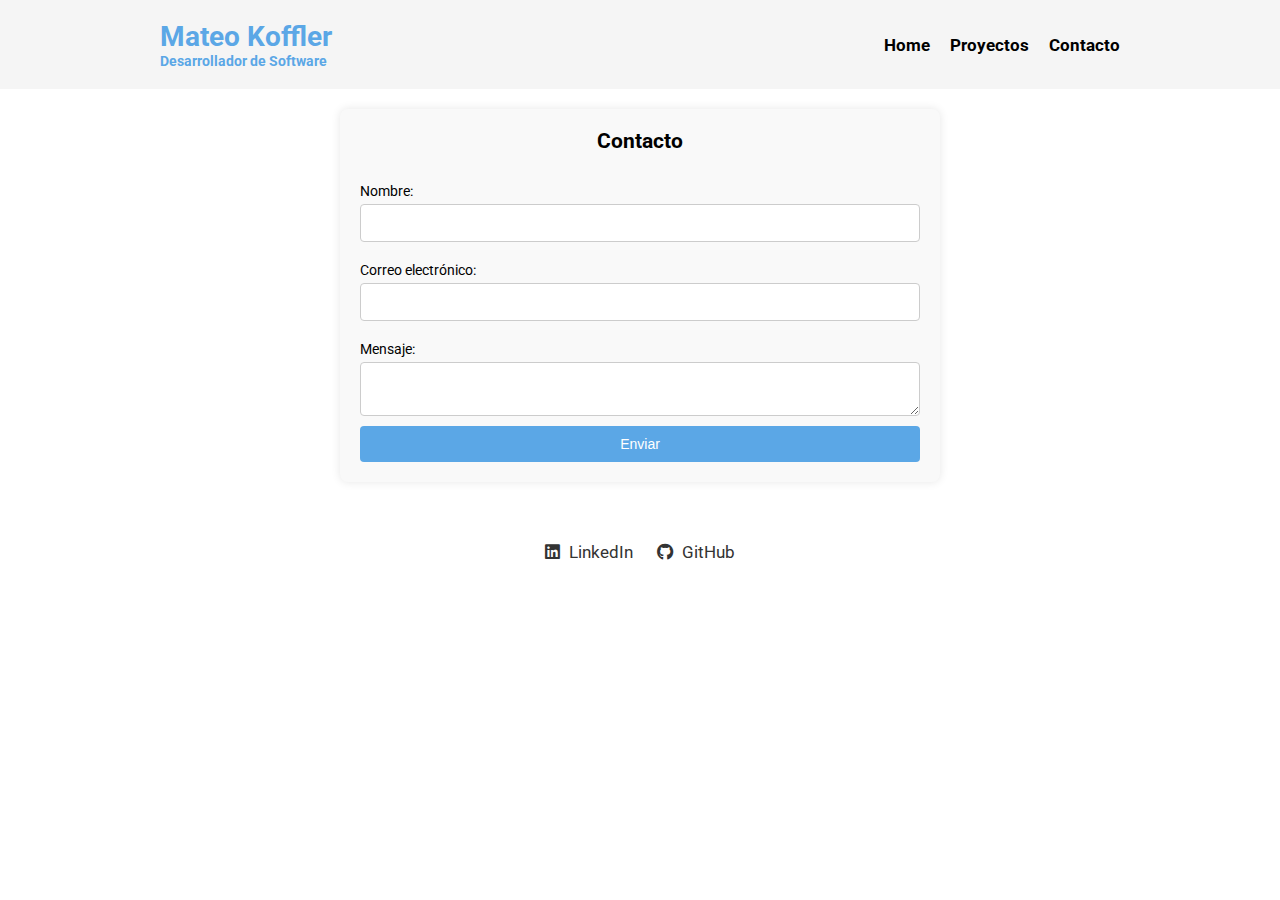
==== contacto.html @ e23fb648 "Division en varios archivos html" ====
<!DOCTYPE html>
<html lang="en">
<head>
    <meta charset="UTF-8">
    <meta name="viewport" content="width=device-width, initial-scale=1.0">
    <title>Contacto</title>
    <link rel="stylesheet" href="css/style.css">
    <link rel="preconnect" href="https://fonts.googleapis.com">
    <link rel="preconnect" href="https://fonts.gstatic.com" crossorigin>
    <link href="https://fonts.googleapis.com/css2?family=Roboto:ital,wght@0,100;0,300;0,400;0,500;0,700;0,900;1,100;1,300;1,400;1,500;1,700;1,900&display=swap" rel="stylesheet">
    <link rel="stylesheet" href="https://cdnjs.cloudflare.com/ajax/libs/font-awesome/6.0.0-beta3/css/all.min.css">
</head>
<body>
    <header>
        <nav class="nav">
            <div class="navegacion-links">
                <div class="nav_quien-soy">
                    <h1>Mateo Koffler</h1>
                    <p>Desarrollador de Software</p>
                </div>
                <div class="nav_li">
                    <a href="index.html">Home</a>
                    <a href="proyectos.html">Proyectos</a>
                    <a href="contacto.html">Contacto</a>
                </div>
            </div>
        </nav>
    </header>

    <main class="main-content">
        <section class="contacto" id="contacto">
            <h2>Contacto</h2>
            <form action="enviar.php" method="post">
                <label for="nombre">Nombre:</label>
                <input type="text" id="nombre" name="nombre" required>
                <label for="email">Correo electrónico:</label>
                <input type="email" id="email" name="email" required>
                <label for="mensaje">Mensaje:</label>
                <textarea id="mensaje" name="mensaje" required></textarea>
                <button type="submit">Enviar</button>
            </form>
        </section>
    </main>    
    <footer>
        <a href="https://www.linkedin.com/in/mateo-koffler-857348232/" target="_blank">
            <i class="fab fa-linkedin"></i> LinkedIn    
        </a>
        <a href="https://github.com/m4tte-sh" target="_blank">
            <i class="fab fa-github"></i> GitHub
        </a>
    </footer>
</body>
</html>
---- css/style.css ----
* {margin: 0; padding: 0; box-sizing: border-box;}

body {
    font-family: "Roboto";
    font-size: 14px;
}

header {
    width: 100%;
    background-color: rgb(245,245,245);
}

header nav{
    max-width: 1000px;
    margin: 0 auto;
    padding: 20px;
}

header .nav_quien-soy {
    font-weight: bold;
    color: #5ba7e6;
    font-size: 1em;
}

header .navegacion-links{
    margin: auto;
    display: flex;
    justify-content: space-between;
    flex-direction: row;
}

header .nav_li{
    display: flex;
    gap: 20px;
    align-items: center;
}

header .nav_li a{
    text-decoration: none;
    font-weight: bold;
    color: black;
    font-size: 1.2em;
}

header .nav_li a:hover {
    color: #0077b5;
}

.descripcion {
    display: flex;
    align-items: center;
    max-width: 900px;
}


.descripcion img {
    max-width: 140px;
    border-radius: 30%;
    margin-inline: 10px;
}

.main-content{
    max-width: 1100px;
    margin: 20px auto;
    padding: 0 20px;
}

.descripcion, .habilidades, .experiencia, .proyectos, .contacto {
    margin-bottom: 40px;
}

section {
    padding: 20px;
    max-width: 1000px;
}

.contacto{
    max-width: 600px;
    margin: 0 auto 40px auto;
    padding: 20px;
    background-color: #f9f9f9;
    border-radius: 8px;
    box-shadow: 0px 0px 10px rgba(0, 0, 0, 0.1);
}

.contacto h2 {
    text-align: center;
    margin-bottom: 20px;
}

form {
    display: flex;
    flex-direction: column;
}

form label {
    margin: 10px 0 5px;
}

form input, form textarea {
    padding: 10px;
    margin-bottom: 10px;
    border: 1px solid #ccc;
    border-radius: 4px;
    font-size: 1em;
}

form button {
    padding: 10px 20px;
    background-color: #5ba7e6;
    color: white;
    border: none;
    border-radius: 4px;
    cursor: pointer;
    font-size: 1em;
}

form button:hover {
    background-color: #4a91c5;
}

footer {
    text-align: center;
    padding: 20px;
}

footer a {
    margin: 0 10px;
    text-decoration: none;
    color: #333;
    font-size: 1.2em;
}

footer a:hover {
    color: #0077b5;
}

footer i {
    margin-right: 5px;
}
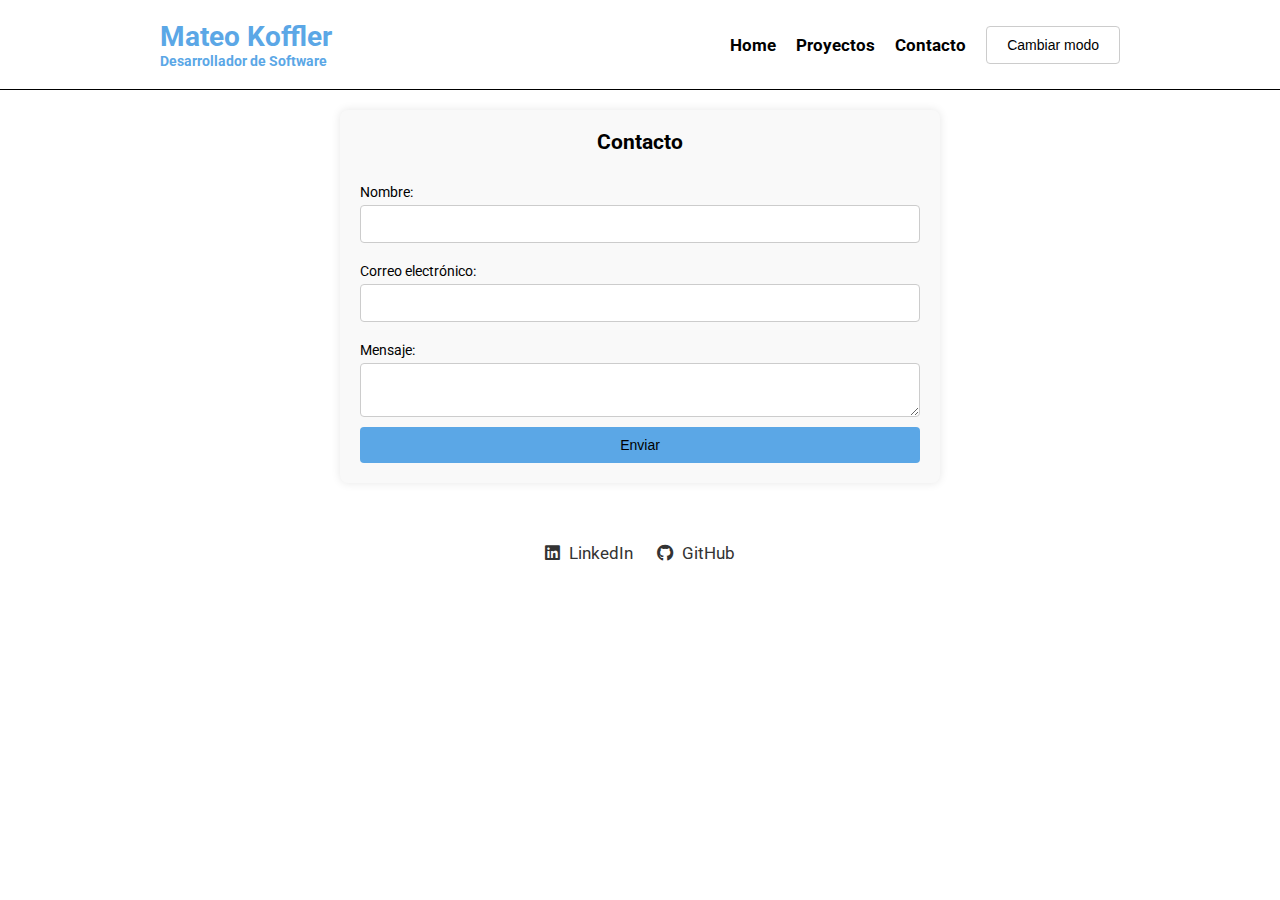
==== commit b58bbbdd: "Modo Oscuro" ====
--- a/contacto.html
+++ b/contacto.html
@@ -22,6 +22,7 @@
                     <a href="index.html">Home</a>
                     <a href="proyectos.html">Proyectos</a>
                     <a href="contacto.html">Contacto</a>
+                    <button class="cambiar-modo">Cambiar modo</button>
                 </div>
             </div>
         </nav>
@@ -49,5 +50,6 @@
             <i class="fab fa-github"></i> GitHub
         </a>
     </footer>
+    <script src="js/script.js"></script>
 </body>
 </html>--- a/css/style.css
+++ b/css/style.css
@@ -1,16 +1,23 @@
-* {margin: 0; padding: 0; box-sizing: border-box;}
+* {
+    margin: 0;
+    padding: 0;
+    box-sizing: border-box;
+}
 
 body {
-    font-family: "Roboto";
+    font-family: "Roboto", sans-serif;
     font-size: 14px;
+    background-color: #ffffff;
+    color: #000000;
+    transition: background-color 0.3s, color 0.3s;
 }
 
 header {
     width: 100%;
-    background-color: rgb(245,245,245);
+    border-bottom: #000000 1px solid;
 }
 
-header nav{
+header nav {
     max-width: 1000px;
     margin: 0 auto;
     padding: 20px;
@@ -22,20 +29,20 @@
     font-size: 1em;
 }
 
-header .navegacion-links{
+header .navegacion-links {
     margin: auto;
     display: flex;
     justify-content: space-between;
     flex-direction: row;
 }
 
-header .nav_li{
+header .nav_li {
     display: flex;
     gap: 20px;
     align-items: center;
 }
 
-header .nav_li a{
+header .nav_li a {
     text-decoration: none;
     font-weight: bold;
     color: black;
@@ -46,12 +53,46 @@
     color: #0077b5;
 }
 
+.cambiar-modo {
+    background-color: #ffffff;
+    color: #000000;
+    border: 1px solid #cccccc;
+    padding: 10px 20px;
+    border-radius: 4px;
+    cursor: pointer;
+    font-size: 1em;
+    transition: background-color 0.3s, color 0.3s;
+}
+
+.cambiar-modo:hover {
+    background-color: #f0f0f0;
+}
+
+/* Estilos para el tema oscuro */
+body.dark-mode {
+    background-color: #121212;
+    color: #ffffff;
+}
+
+body.dark-mode a {
+    color: #bb86fc;
+}
+
+body.dark-mode .cambiar-modo {
+    background-color: #333333;
+    color: #ffffff;
+    border: 1px solid #555555;
+}
+
+body.dark-mode .cambiar-modo:hover {
+    background-color: #444444;
+}
+
 .descripcion {
     display: flex;
     align-items: center;
     max-width: 900px;
 }
-
 
 .descripcion img {
     max-width: 140px;
@@ -59,14 +100,10 @@
     margin-inline: 10px;
 }
 
-.main-content{
+.main-content {
     max-width: 1100px;
     margin: 20px auto;
     padding: 0 20px;
-}
-
-.descripcion, .habilidades, .experiencia, .proyectos, .contacto {
-    margin-bottom: 40px;
 }
 
 section {
@@ -74,7 +111,7 @@
     max-width: 1000px;
 }
 
-.contacto{
+.contacto {
     max-width: 600px;
     margin: 0 auto 40px auto;
     padding: 20px;
@@ -86,6 +123,7 @@
 .contacto h2 {
     text-align: center;
     margin-bottom: 20px;
+    color:#000000
 }
 
 form {
@@ -95,6 +133,7 @@
 
 form label {
     margin: 10px 0 5px;
+    color:#000000
 }
 
 form input, form textarea {
@@ -108,7 +147,7 @@
 form button {
     padding: 10px 20px;
     background-color: #5ba7e6;
-    color: white;
+    color: black;
     border: none;
     border-radius: 4px;
     cursor: pointer;
@@ -137,4 +176,4 @@
 
 footer i {
     margin-right: 5px;
-}+}
